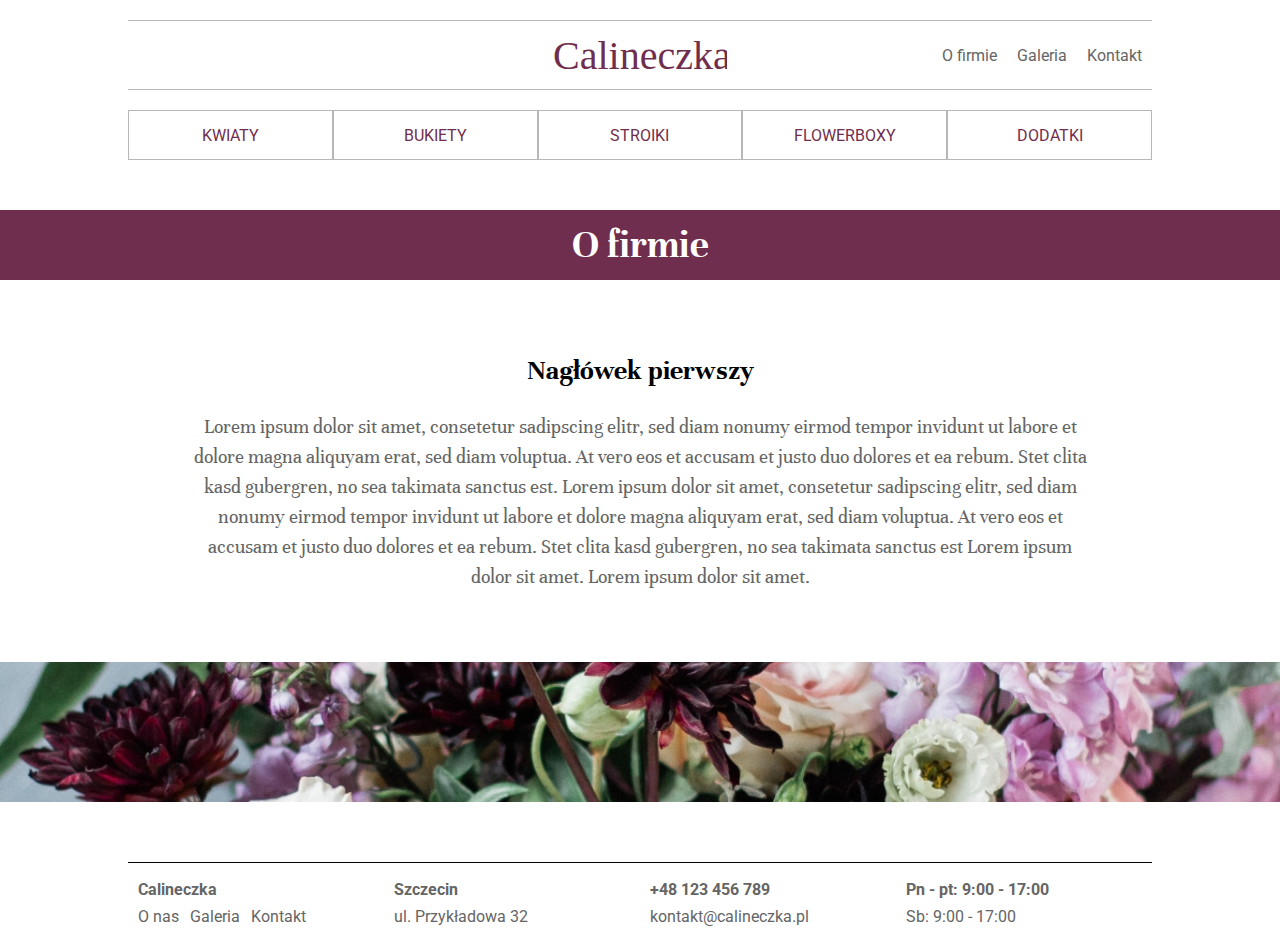
==== about.html @ c4b8fa13 "first commit" ====
<!DOCTYPE html>
<html lang="en">

<head>
    <link rel="shortcut icon" href="img/icons/16x16.jpg">
    <meta charset="UTF-8">
    <meta name="viewport" content="width=device-width, initial-scale=1">
    <title>Kwiaciarnia Calineczka</title>
    <link rel="stylesheet" href="css/main.css">
    <link rel="stylesheet" href="css/animations.css">
    <link href="https://fonts.googleapis.com/css?family=Roboto&display=swap" rel="stylesheet">
    <link href="https://fonts.googleapis.com/css?family=Unna:400,400i,700&display=swap" rel="stylesheet">
</head>

<body>
    <header>
        <nav class="wrapper">
            <div class="nav-up">
                <div class="icons">
                    <div class="social-media">
                        <a href="#"><img src="img/icons/fb.svg" alt="facebook"></a>
                        <a href="#"><img src="img/icons/ig.svg" alt="instagram"></a>
                        <a href="#"><img src="img/icons/gplus.svg" alt="google+"></a>
                    </div>
                    <div class="burger">
                        <img class="burger" src="img/icons/menu.svg" alt="menu">
                    </div>
                </div>
                <div class="logo">
                    <a href="index.html"><img src="img/icons/logo.svg" alt=""></a>
                </div>
                <div class="nav-links">
                    <ul>
                        <a href="about.html">
                            <li>O firmie</li>
                        </a>
                        <a href="gallery.html">
                            <li>Galeria</li>
                        </a>
                        <a href="contact.html">
                            <li>Kontakt</li>
                        </a>
                    </ul>
                </div>
            </div>
            <div class="nav-down">
                <ul>
                    <a href="oferta/kwiaty.html">
                        <li>KWIATY</li>
                    </a>
                    <a href="oferta/bukiety.html">
                        <li>BUKIETY</li>
                    </a>
                    <a href="oferta/stroiki.html">
                        <li>STROIKI</li>
                    </a>
                    <a href="oferta/flowerboxy.html">
                        <li>FLOWERBOXY</li>
                    </a>
                    <a href="oferta/dodatki.html">
                        <li>DODATKI</li>
                    </a>
                </ul>
            </div>
        </nav>
        <h1 class="all">O firmie</h1>

    </header>
    <main>
        <section class="welcome-text wrapper">
            <h1>Nagłówek pierwszy</h1>
            <p>Lorem ipsum dolor sit amet, consetetur sadipscing elitr, sed diam nonumy eirmod tempor invidunt ut labore et dolore magna aliquyam erat, sed diam voluptua. At vero eos et accusam et justo duo dolores et ea rebum. Stet clita kasd gubergren, no sea takimata sanctus est. Lorem ipsum dolor sit amet, consetetur sadipscing elitr, sed diam nonumy eirmod tempor invidunt ut labore et dolore magna aliquyam erat, sed diam voluptua. At vero eos et accusam et justo duo dolores et ea rebum. Stet clita kasd gubergren, no sea takimata sanctus est Lorem ipsum dolor sit amet. Lorem ipsum dolor sit amet.</p>
        </section>
        <section class="about-image"></section>
    </main>
    <footer class="wrapper">
        <div class="column">
            <a href="#">
                <h1>Calineczka</h1>
            </a>
            <ul>
                <a href="#">
                    <li>O nas</li>
                </a>
                <a href="#">
                    <li>Galeria</li>
                </a>
                <a href="#">
                    <li>Kontakt</li>
                </a>
            </ul>
        </div>
        <div class="column">
            <h1>Szczecin</h1>
            <div class="text">ul. Przykładowa 32</div>
        </div>
        <div class="column">
            <h1>+48 123 456 789</h1>
            <div class="text">kontakt@calineczka.pl</div>
        </div>
        <div class="column">
            <h1>Pn - pt: 9:00 - 17:00</h1>
            <div class="text">Sb: 9:00 - 17:00</div>
        </div>
    </footer>
    <script src="js/nav.js"></script>
</body>

</html>
---- css/main.css ----
* {
    margin: 0;
    padding: 0;
    box-sizing: border-box;
}

img {
    display: block;
}

h1,
h2,
p {
    font-family: 'Unna', serif;
    line-height: 1.5;
}

p {
    font-size: 20px;
}

body {
    overflow-x: hidden;
}

.wrapper {
    margin: auto;
    width: 80%;
    min-width: 290px;
    max-width: 1060px;
}

li {
    list-style-type: none;
}

a {
    color: inherit;
    text-decoration: inherit;
}

/*NAWIGACJA*/

.nav-up {
    color: #656565;
    font-family: 'Roboto', sans-serif;
    font-size: 16px;
}

.social-media img {
    margin-right: 5px;
}

.icons {
    display: flex;
    justify-content: space-between;
    align-items: center;
    margin: 5px 0;
    position: relative;
    z-index: 2;
}

.icons img {
    display: inline-block;
}

.burger {
    cursor: pointer;
}

.logo {
    border-bottom: 1px solid #B7B7B7;
    border-top: 1px solid #B7B7B7;
    margin: 5px 0;
    padding: 5px 0;
}

.logo img {
    position: relative;
    left: 50%;
    transform: translateX(-50%);
}

.nav-links ul {
    display: flex;
    justify-content: center;
}

.nav-links li {
    margin: 5px 0;
    margin-bottom: 10px;
    padding: 0 10px;
}

.nav-up a li:hover {
    color: black;
}

.nav-down {
    display: none;
    position: absolute;
    z-index: 1;
    top: 0;
    left: 0;
    width: 100vw;
    height: 100vh;
    background-color: rgba(255, 255, 255, .8);
}

.nav-down ul {
    margin-top: 160px;
    border-top: 1px solid #B7B7B7;

}

.nav-down li {
    font-family: 'Roboto', sans-serif;
    text-align: center;
    color: #702E4E;
    background-color: white;
    height: 50px;
    line-height: 50px;
    border-bottom: solid .5px #B7B7B7;
    position: relative;
    z-index: 1;
}

.nav-down li:hover {
    background-color: antiquewhite;
}

/*BANNER*/

.banner {
    position: relative;
    height: 505px;
}

.slider {
    position: absolute;
    height: 505px;
    width: 100%;
    background-image: url(../img/slider1-768.jpg);
    background-position: center;
    background-size: cover;
}

.slider-text {
    width: 80%;
    position: absolute;
    left: 50%;
    top: 50%;
    transform: translate(-50%, -50%);
    text-align: center;
}

.slider-text h1 {
    padding: 0 0 30px 0px;
    color: white;
    font-size: 40px;
    text-shadow: 0px 0px 10px #000000;
}

.slider-text h1::after {
    content: '';
    width: 290px;
    position: absolute;
    left: 50%;
    top: 45%;
    transform: translateX(-50%);
    border-bottom: solid 3px white;
}

.slider-text h2 {
    max-width: 450px;
    margin: auto;
    margin-top: 80px;
    padding: 10px 15px;
    background-color: #F2F2F2;
    color: #702E4E;
    font-size: 20px;
    font-weight: 400;
}

.open-info {
    background-color: #F2F2F2;
    padding: 10px 0;
    text-align: center;
    line-height: 1.5;
    box-shadow: 0 1px 10px 0px grey;
}

.open-info span {
    font-size: 14px;
    display: block;
    color: #702E4E;
}

/*MAIN*/

section {
    padding: 60px 0;
}

.welcome-text {
    max-width: 900px;
    text-align: center;
}

section h1,
section p {
    padding: 10px 0;
}

section p {
    color: #656565;
}

.occasions {
    background-color: #F2F2F2;
}

.occasions h1 {
    color: #702E4E;
    text-align: center;
    transform: translateY(-20px);
}

.occasions .boxes {
    display: flex;
    flex-wrap: wrap;
}

.occasions figure {
    width: 100%;
    margin: 5px 0;
    height: 300px;
    background-size: cover;
    background-position: center;
    position: relative;
}

.occasions .box1 {
    background-image: url(../img/profit1.jpg);
}

.occasions .box2 {
    background-image: url(../img/profit2.jpg);
}

.occasions .box3 {
    background-image: url(../img/profit3.jpg);
}

.occasions .box4 {
    background-image: url(../img/profit4.jpg);
}

.occasions .box5 {
    background-image: url(../img/profit5.jpg);
}

.occasions figcaption {
    font-family: 'Unna', serif;
    margin: 10px;
    padding: 10px;
    background-color: rgb(255, 255, 255, .8);
    font-size: 20px;
    color: #702E4E;
    position: absolute;
    bottom: 0;
    left: 0;
    right: 0;
}

.second-text {
    margin: 60px auto;
    padding: 30px 0;
    background-image: url(../img/textbg-768.jpg);
    background-size: cover;
    background-position: center;
    text-align: center;
}

.second-text article {
    background: white;
    padding: 10px;
    margin: auto;
    width: 90%;
    max-width: 710px;
}

.newsletter {
    background-color: #F2F2F2;
    text-align: center;
    padding: 30px 0;
    margin-bottom: 50px;
}

.newsletter h1 {
    color: #702E4E;
    font-size: 24px;
    position: relative;
    padding-bottom: 20px;
}

.newsletter h1::after {
    content: '';
    background-color: black;
    width: 155px;
    height: 1px;
    position: absolute;
    bottom: 0;
    left: 50%;
    transform: translateX(-50%);
}

.newsletter p {
    padding: 20px 0;
    font-size: 20px;
    color: black;
}

.newsletter-form {
    display: flex;
    justify-content: center;
}

.newsletter-form input {
    border: none;
    padding: 10px 15px;
}

.newsletter-form .btn {
    background-color: #ccc;
}

.form {
    background-image: url(../img/form-768.jpg);
    background-size: cover;
    background-position: center;
    margin-bottom: 50px;
}

.form-in {
    background-color: white;
    padding: 15px;
}

.form h1 {
    color: #702E4E;
}

.form input,
.form textarea {
    padding: 3px;
    margin: 5px 0;
    width: 100%;
    border: none;
    border-bottom: solid 1px;
}

.form textarea {
    resize: none;
    transition: height .5s;
    height: 25px;
}

.form textarea:focus {
    height: 80px;
}

.form input::placeholder,
.form textarea::placeholder,
.form input:read-write,
.form textarea:read-write,
.form .btn[value] {
    font-family: sans-serif;
    font-size: 16px;
}

.form .btn {
    width: auto;
    margin: 15px 0;
    padding: 7px 20px;
    background: none;
    border: solid 1px;
}

.form .btn:hover {
    box-shadow: 0 0 5px 3px lightgray;
}


/*STOPKA*/

footer {
    margin-top: 60px;
    padding-bottom: 20px;
    color: #656565;
    font-family: 'Roboto', sans-serif;
    font-size: 16px;
    border-top: solid .5px black;
}

footer .column {
    margin-left: 10px;
    margin-top: 15px;
}

footer h1 {
    font-family: 'Roboto', sans-serif;
    width: auto;
    font-size: 16px;
    margin-bottom: 5px;
}

footer li {
    display: inline-block;
    margin-right: 7px;
}

/*O FIRMIE*/

h1.all {
    background-color: #702E4E;
    color: white;
    text-align: center;
    padding: 5px;
    margin-top: 50px;
    font-size: 40px;
}

.about-image {
    width: 100%;
    height: 140px;
    padding: 0;
    background-image: url(../img/about-768.jpg);
    background-position: center;
    background-size: cover;
    margin-bottom: 60px;
}

/*GALERIA*/

.masonry-gallery {
    margin: 50px auto;
}

/*KONTAKT*/

.contact-boxes {
    display: flex;
    justify-content: space-around;
    flex-wrap: wrap;
}

.contact-box {
    background-color: #f1f1f1;
    margin: 10px;
    border: solid 1px #B7B7B7;
    width: 100%;
    height: 150px;
    display: flex;
    flex-direction: column;
    justify-content: center;
    align-items: center;
    text-align: center;
}

.contact-box h1 {
    padding: 0 0 10px 0;
}

.contact-box div {
    color: #656565;
    font-family: roboto;
}

.map {
    height: 400px;
    padding-top: 0;
}

.map iframe {
    width: 100%;
    height: 100%;
}

/*OFERTY*/

.offers-container {
    display: grid;
    grid-template-columns: repeat(2, 1fr);
    grid-gap: 10px;
}

.offer-box {
    min-height: 180px;
    background-color: white;
    border: solid 1px #ECECEC;
    position: relative;
    font-family: unna;
    font-size: 20px;
}

.offer-box:hover {
    z-index: 1;
    transform: scale(1.1);
    box-shadow: 0 0 5px 1px lightgray;
    transition: .5s;
}

.offer-box:hover figcaption,
.offer-box:hover div {
    display: none;
}

.offer-box img {
    position: relative;
    top: 50%;
    left: 50%;
    transform: translate(-50%, -50%);
    width: 100%;
}

.offer-box figcaption {
    position: absolute;
    bottom: 10px;
    left: 10px;
    border-top: solid 1px #CBA0B5;
    border-bottom: solid 1px #CBA0B5;
    text-align: center;
    width: calc(100% - 20px);
    padding: 10px 0;
    background-color: rgb(255, 255, 255, 0.8);
}

.offer-box .price {
    position: absolute;
    top: 20px;
    right: 0;
    background-color: #ECECEC;
    color: #702E4E;
    padding: 5px 10px;
}

.offer-contact {
    width: 200px;
    z-index: 2;
    text-align: center;
    position: fixed;
    bottom: 0;
    right: 10%;
    transform: translateY(300px);
    font-family: unna;
    transition: .3s;
}

.offer-contact header {
    cursor: pointer;
    font-size: 28px;
    line-height: 50px;
    background-color: #702E4E;
    color: white;
}

.hidden-content {
    border: solid 1px #ECECEC;
    display: flex;
    flex-direction: column;
    justify-content: center;
    align-content: space-between;
    height: 300px;
    color: black;
    background-color: white;
}

.hidden-box {
    margin: 10px;
}

.hidden-box h1 {
    color: #702E4E;
}


.hidden-box div {
    font-family: roboto;
    color: #656565;
}


@media (min-width: 768px) {

    h1 {
        font-size: 28px;
    }

    p {
        font-size: 20px;
    }

    .banner {
        height: 550px;
    }

    .slider {
        height: 550px;
        background-image: url(../img/slider1-1366.jpg);
    }

    .slider-text h1 {
        font-size: 52px;
    }

    .slider-text h2 {
        margin: auto;
        margin-top: 80px;
        padding: 10px 15px;
        background-color: #F2F2F2;
        color: #702E4E;
        font-size: 20px;
        font-weight: 400;
    }


    .open-info {
        padding: 15px 0;
    }

    .open-info span {
        font-size: 16px;
    }

    .occasions figure {
        width: calc(50% - 10px);
        margin: 5px;
    }

    .occasions .bigbox {
        width: 100%;
    }

    .occasions figcaption {
        font-size: 24px;
    }

    .second-text {
        background-image: url(../img/textbg-1200.jpg);
        padding: 40px 0;
    }


    .second-text article {
        padding: 30px;
    }

    .newsletter .wrapper {
        display: flex;
        text-align: left;
    }

    .newsletter h1 {
        width: 40%;
        padding: 20px;
        padding-right: 30px;
    }

    .newsletter h1::after {
        width: 1px;
        height: 110px;
        bottom: 100%;
        left: 100%;
        transform: translateY(calc(100% + 25px));
    }

    .newsletter-aside {
        width: 60%;
    }

    .newsletter p {
        padding: 20px;
        padding-left: 40px;
    }

    .newsletter-form {
        justify-content: flex-start;
        margin-left: 40px;
    }

    .form {
        background-image: url(../img/form-1366.jpg);
    }

    .form-in {
        padding: 20px 30px;
        margin: 0;
        max-width: 505px;
    }

    .about-image {
        background-image: url(../img/about-1366.jpg);
    }

    /*KONTAKT*/

    .contact-boxes {
        display: flex;
    }

    .contact-box {
        margin: 0px;
        width: 30%;
    }

    .map {
        height: 500px;
    }
}

@media (min-width: 900px) {

    /*NAWIGACJA*/

    .burger {
        display: none;
    }

    .nav-up {
        margin: 20px 0;
        padding: 10px 0;
        border-bottom: 1px solid #B7B7B7;
        border-top: 1px solid #B7B7B7;
        display: flex;
        justify-content: space-between;
        align-items: center;
        height: 70px;
    }

    .logo {
        transform: translateX(-50%);
        left: 50%;
        padding: 0;
        margin: 0;
        border: none;
        position: absolute;
    }

    .social-media {
        margin-left: 10px;
    }

    .nav-links li {
        margin: 0;
    }

    .nav-down {
        display: block;
        position: static;
        width: auto;
        height: auto;
    }

    .nav-down ul {
        margin-top: 0;
        border: none;
        display: flex;
    }

    .nav-down a {
        width: calc(100% / 5);
    }

    .nav-down li {
        border: 1px solid #B7B7B7;
    }

    /*BANNER*/

    .banner,
    .open-info,
    main.home {
        transform: translateY(-50px);
    }

    .open-info span {
        font-size: 20px;
    }

    /*STOPKA*/

    footer .column {
        width: calc(24.6% - 10px);
        display: inline-block;
    }


    .offers-container {
        grid-template-columns: repeat(3, 1fr);
    }

}

@media (min-width: 1200px) {

    /*MAIN*/

    .occasions figure {
        width: calc(33.33% - 10px);
    }

    .occasions .bigbox {
        width: calc(66.66% - 10px);
    }

    .offers-container {
        position: relative;
        width: 75%;
        grid-template-columns: repeat(3, 1fr);
    }

    .offer-outer {
        display: flex;
        align-items: flex-start;
    }

    .offer-contact {
        width: 25%;
        padding: 60px 0 0px 10px;
        margin-bottom: 60px;
        z-index: 0;
        position: static;
        transform: none;
    }

    .offer-contact header {
        cursor: auto;
    }
}

@media (min-width: 1366px) {

    .slider {
        background-image: url(../img/slider1-1920.jpg);
    }

    .form {
        background-image: url(../img/form-1920.jpg);
    }

    .about-image {
        background-image: url(../img/about-1920.jpg);
    }

}
---- css/animations.css ----
/*MENU TOGGLER*/

.nav-down.active {
    display: block;
}

/*PRODUCT POPUP TOGGLER*/

.offer-contact.active {
    transform: translateY(0);
}

/*SLIDER IMG*/

.slider.img1 {
    animation: sliderimg 5s infinite;
}

@keyframes sliderimg {
    0% {
        opacity: 0;
    }

    5% {
        opacity: 1;
    }

    95% {
        opacity: 1;
    }

    100% {
        opacity: 0;
    }

}

/*SLIDER TXT*/

.slider-text {
    animation: slidertxt 5s infinite;
}

@keyframes slidertxt {
    0% {
        opacity: 0;
    }

    10% {
        opacity: 1;
    }

    85% {
        opacity: 1;
    }

    95% {
        opacity: 0;
    }

    100% {
        opacity: 0;
    }
}

/*SLIDER AFTER*/

.slider-text h1::after {
    animation: after 15s infinite;
}

@keyframes after {
    0% {
        opacity: 1;
    }

    33.3% {
        opacity: 1;
    }

    33.34% {
        opacity: 0;
    }

    100% {
        opacity: 0;
    }
}
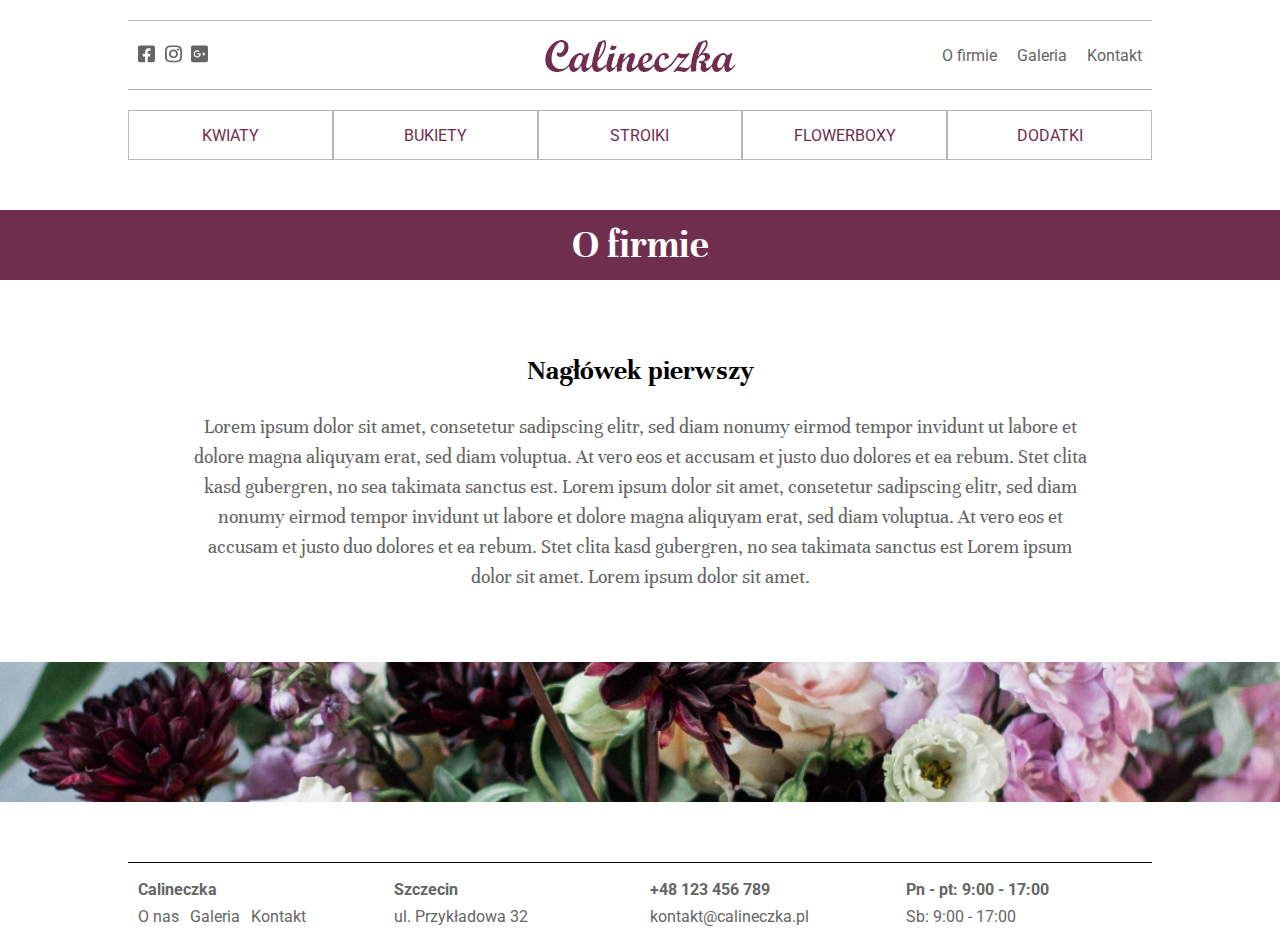
==== commit 72f68677: "change crashed icons from svg to png" ====
--- a/about.html
+++ b/about.html
@@ -18,16 +18,16 @@
             <div class="nav-up">
                 <div class="icons">
                     <div class="social-media">
-                        <a href="#"><img src="img/icons/fb.svg" alt="facebook"></a>
-                        <a href="#"><img src="img/icons/ig.svg" alt="instagram"></a>
-                        <a href="#"><img src="img/icons/gplus.svg" alt="google+"></a>
+                        <a href="#"><img src="img/icons/fb.png" alt="facebook"></a>
+                        <a href="#"><img src="img/icons/ig.png" alt="instagram"></a>
+                        <a href="#"><img src="img/icons/gplus.png" alt="google+"></a>
                     </div>
                     <div class="burger">
                         <img class="burger" src="img/icons/menu.svg" alt="menu">
                     </div>
                 </div>
                 <div class="logo">
-                    <a href="index.html"><img src="img/icons/logo.svg" alt=""></a>
+                    <a href="index.html"><img src="img/icons/logo.png" alt=""></a>
                 </div>
                 <div class="nav-links">
                     <ul>
